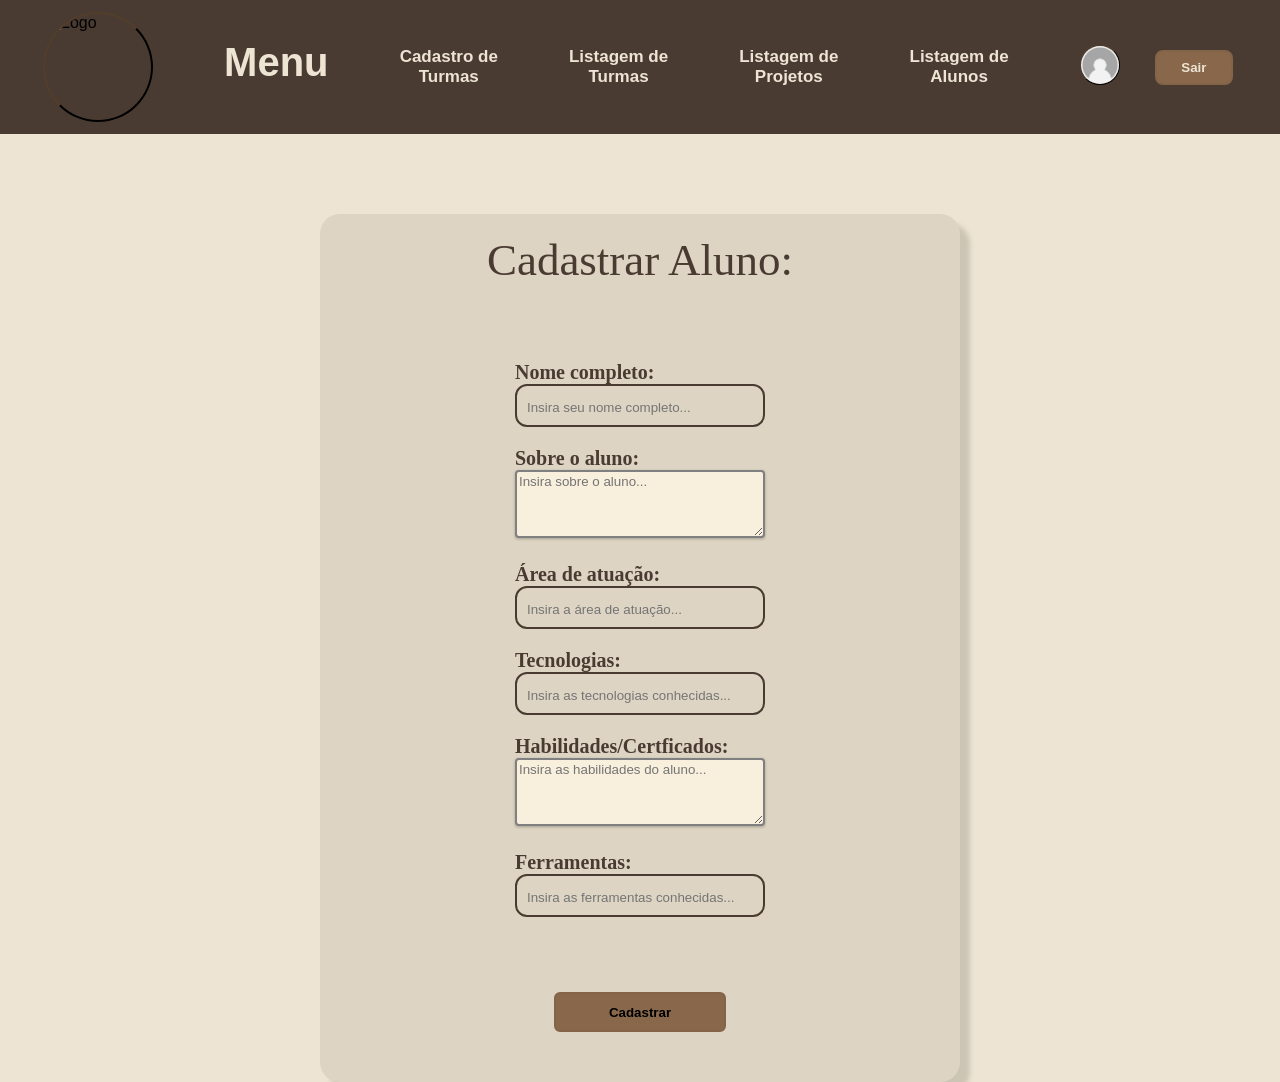
==== alunos.html @ 89a679be "comeco" ====
<!DOCTYPE html>
<html lang="pt-br">
<head>
    <meta charset="UTF-8">
    <meta name="viewport" content="width=device-width, initial-scale=1.0">
    <title>Castro de Alunos</title>
    <link rel="stylesheet" href="alunos.css">
</head>
<body>
    <header>
        <nav>
            <ul>
                <img src="img/icon.png" alt="Logo">
                <p><a href="menu.html">Menu</a></p>

                <li><a href="turmas.html">Cadastro de <span>Turmas</span></a></li>
                <li><a href="listTurma.html">Listagem de <span>Turmas</span></a></li>

                <li><a href="listProjetos.html">Listagem de <span>Projetos</span></a></li>

                <li><a href="listAlunos.html">Listagem de <span>Alunos</span></a></li>
            </ul>

            <div>
                <img src="img/icone.avif" alt="Perfil" class="img-perfil">
            </div>

            <button class="btn-sair"><a href="index.html">Sair</a></button>
        </nav>
    </header>
    <section>



        <form action="">
            <h2>Cadastrar Aluno:</h2>
            <fieldset>
                <div class="nome">
                    <label for="name"><b>Nome completo:</b></label>
                    <div class="input-item">
                        <i class="fa-solid fa-user"></i>
                        <input type="text" id="nome" placeholder="Insira seu nome completo...">
                    </div>
                </div>

                <div class="sobre">
                    <label for="sobre"><b>Sobre o aluno:</b></label>
                    <div>
                        <i class="fa-solid fa-phone"></i>
                        <textarea id="sobre" rows="4" placeholder="Insira sobre o aluno..."></textarea>
                    </div>
                </div>

                <div class="area">
                    <label for="area"><b>Área de atuação:</b></label>
                    <div class="input-item">
                        <i class="fa-regular fa-envelope"></i>
                        <input type="text" id="area" placeholder="Insira a área de atuação...">
                    </div>
                </div>

                <div class="tecnologias">
                    <label for="tecnologias"><b>Tecnologias:</b></label>
                    <div class="input-item">
                        <i class="fa-solid fa-phone"></i>
                        <input id="tecnologias" type="text" placeholder="Insira as tecnologias conhecidas...">
                    </div>
                </div>

                <div class="habilidades">
                    <label for="habilidades"><b>Habilidades/Certficados:</b></label>
                    <div>
                        <i class="fa-solid fa-phone"></i>
                        <textarea id="habilidades" rows="4" placeholder="Insira as habilidades do aluno..."></textarea>
                    </div>
                </div>

                <div class="ferramentas">
                    <label for="ferramentas"><b>Ferramentas:</b></label>
                    <div class="input-item">
                        <i class="fa-solid fa-phone"></i>
                        <input id="ferramentas" type="text" placeholder="Insira as ferramentas conhecidas...">
                    </div>
                </div>
            </fieldset>

            <button class="btn-cadastro"><a href="#"></a><b>Cadastrar</b></button>

        </form>
    </section>
    
</body>
</html>
---- alunos.css ----
*{
    margin: 0;
    box-sizing: border-box;
}

body{
    background-color: #EDE4D4;
}


input{
    background-color: #ddd4c3;
}
label{
    color: #4A3B32;
}

span{
    display: block;
}
nav{
    display: flex;
    justify-content: space-evenly;
    align-items: center;
    padding: 12px;
    margin-left: -40px;
}

img{
   width: 110px;
   height: 110px;
   border:#523d2b outset 2px;
   border-radius: 200px;
}

.img-perfil{
    width: 40px;
    height: 40px;
    border:#523d2b outset 0.1px;
    border-radius: 50%;
    cursor: pointer;
}

a{
    text-decoration: none;
    color: black;
    color: #EDE4D4;
    font-family: "Montserrat", sans-serif;
    font-optical-sizing: auto;
    font-style: normal;
    font-weight: 900;
}
a:hover{
    color: #ccb895;
}

ul{
    list-style: none;
    padding: 0px;
    display: flex;
    justify-content: space-around;
    align-items: center;
    width: 80%;
    font-family: Arial, Helvetica, sans-serif;
}

p{
    font-size: 40px;
    font-family: 'Times New Roman', Times, serif;
    margin-top: -10px;
}

li{
    cursor: pointer;
    font-weight: bold;
    font-size: 17px;
    display: inline-block; 
    text-align: center;
}

.btn-sair{
    background-color: #88674a;
    border: 2px solid #836447;
    color: black;
    padding: 8px 24px;
    border-radius: 8px;
    cursor: pointer;
    font-weight: bold;
}

.btn-sair:hover{
    background-color: #6b5039;
    border: 2px solid #4A3B32;
    color: black;
    padding: 8px 24px;
    border-radius: 8px;
    cursor: pointer;
    font-weight: bold;
}

header{
    background-color: #4A3B32;
}


/* Cadastro aluno */
section{
    width: 100%;
    padding: 80px 0 0 0;
}

h2{
    font-family: "Lora", serif;
    font-optical-sizing: auto;
    font-weight: 500;
    font-style: normal;
    font-size: 45px;
    color: #4A3B32;
    padding: 0 0 25px 0;
    display: flex;
    justify-content: center;
    align-items: center;
}

form{
    padding: 20px 0 50px 0;
    width: 50%;
    display: flex;
    justify-content: center;
    align-items: center;
    flex-direction: column;
    box-shadow: 10px 10px 5px #ccc4b4;
    border-radius: 20px;
    background-color: #ddd4c3;
    margin: auto;
    font-size: 20px;
}

.nome, .sobre, .area, .tecnologias, .habilidades, .ferramentas{
    padding: 0 0 20px 0;
    color: #4A3B32;
    font-family: "Lora", serif;
    font-optical-sizing: auto;
    font-weight: 400;
    font-style: normal;
}

fieldset{
    margin-bottom: 50px;
    display: flex;
    flex-direction: column;
    display: flex;
    border: none;
    padding: 50px 0 5px 0;
    
}

textarea{
    width: 100%;
    border: 2px solid gray;
    border-radius: 4px;
    font-family: sans-serif;
    box-shadow: 0px 1px 3px rgba(0, 0, 0, 0.267);
    background-color: #f8efdd;
}

.btn-cadastro{
    width: 27%;
    height: 40px;
    cursor: pointer;
    border: 2px solid #836447;
    background-color: #88674a;
    border-radius: 6px;
}

.btn-cadastro:hover{
    background-color: #6b5039;
    border-color: #ddd4c3;
}

.input-item{
    width: 250px;
    border: 2px solid #4A3B32;
    padding: 8px;
    border-radius: 12px;
}

input{
    border: none;
    outline: none;
    width: 100%;
}





table{
    width: 95%;
    padding: 50px 0 150px 0;
    margin-right: auto;
    margin-left: auto;
}

h3{
    font-family: "Lora", serif;
    font-optical-sizing: auto;
    font-weight: 500;
    font-style: normal;
    color: #4A3B32;
    font-size: 45px;
    padding: 130px 0 50px 0;
    display: flex;
    justify-content: center;
    align-items: center;
}

thead{
    background-color: #4A3B32;
    height: 30px;
    font-family: 'Lucida Sans', 'Lucida Sans Regular', 'Lucida Grande', 'Lucida Sans Unicode', Geneva, Verdana, sans-serif;
}

td{
    height: 30px;
    font-family: "Google Sans", sans-serif;
    font-optical-sizing: auto;
    font-weight: 500;
    font-style: normal;
    font-variation-settings:
    "GRAD" 0;
    border: #8f8f8f31 0.5px solid;
    border-radius: 5px;
    background-color: #fff6e6;
}

th{
    border-radius: 5px;
    color: #EDE4D4;
}

tbody{
    box-shadow: 0px 4px 12px rgba(0, 0, 0, 0.15);
    border-radius: 5px;
}
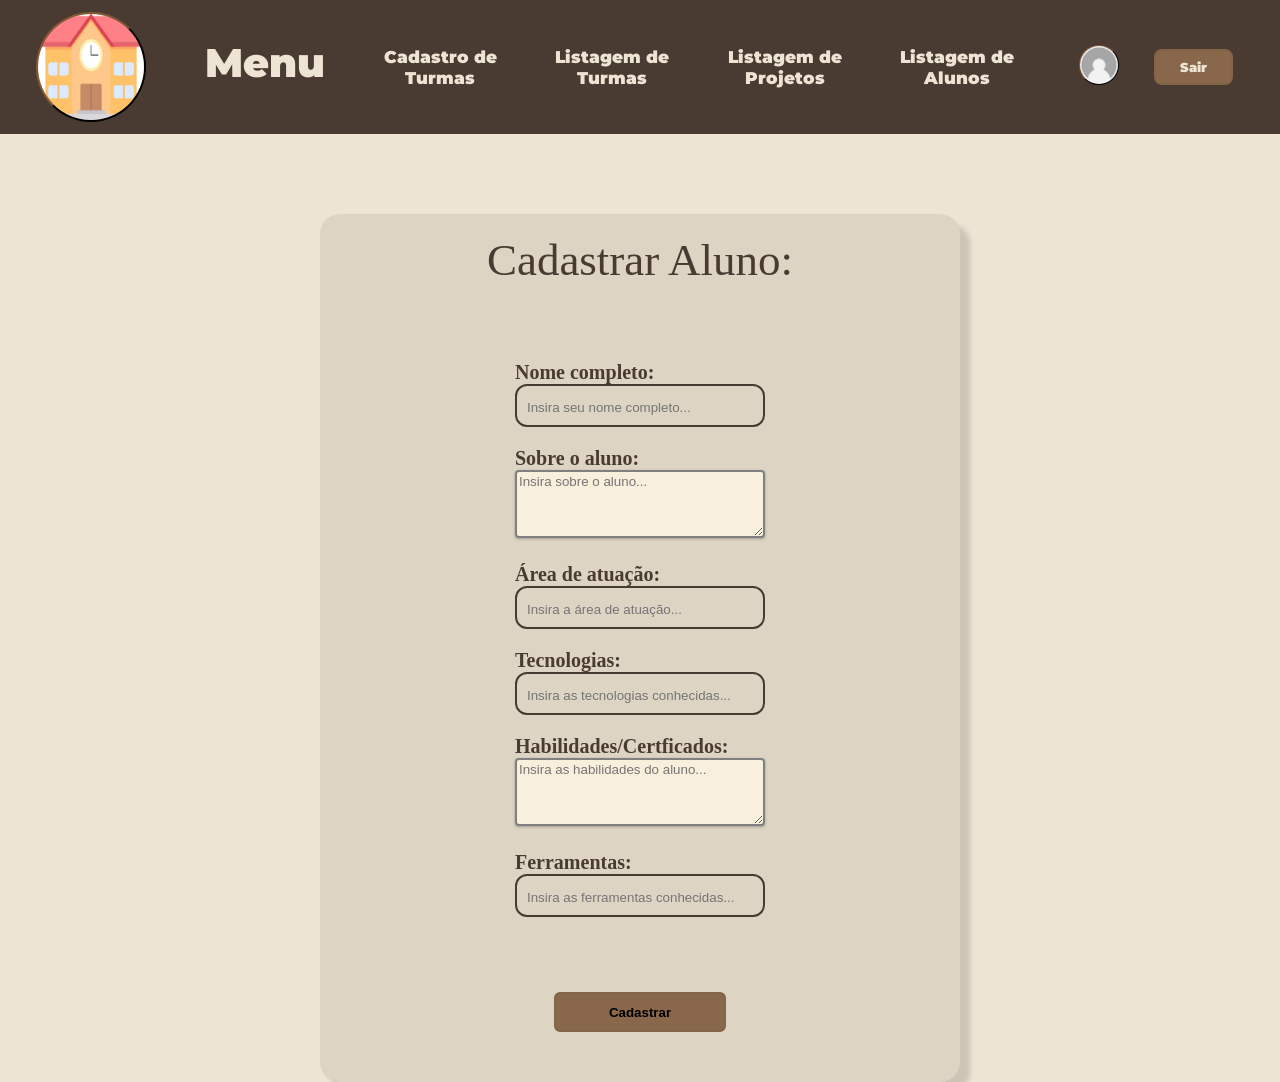
==== commit 88fe414a: "ooo" ====
--- a/alunos.html
+++ b/alunos.html
@@ -3,14 +3,17 @@
 <head>
     <meta charset="UTF-8">
     <meta name="viewport" content="width=device-width, initial-scale=1.0">
-    <title>Castro de Alunos</title>
+    <title>Cadastro de Alunos</title>
     <link rel="stylesheet" href="alunos.css">
+    <link rel="preconnect" href="https://fonts.googleapis.com">
+    <link rel="preconnect" href="https://fonts.gstatic.com" crossorigin>
+    <link href="https://fonts.googleapis.com/css2?family=Montserrat:ital,wght@0,100..900;1,100..900&display=swap" rel="stylesheet">
 </head>
 <body>
     <header>
         <nav>
             <ul>
-                <img src="img/icon.png" alt="Logo">
+                <img src="img/escola.avif" alt="Logo">
                 <p><a href="menu.html">Menu</a></p>
 
                 <li><a href="turmas.html">Cadastro de <span>Turmas</span></a></li>
@@ -25,7 +28,7 @@
                 <img src="img/icone.avif" alt="Perfil" class="img-perfil">
             </div>
 
-            <button class="btn-sair"><a href="index.html">Sair</a></button>
+            <button class="btn-sair"><a href="login.html">Sair</a></button>
         </nav>
     </header>
     <section>
--- a/alunos.css
+++ b/alunos.css
@@ -29,14 +29,14 @@
 img{
    width: 110px;
    height: 110px;
-   border:#523d2b outset 2px;
+   border:#302012 outset 2px;
    border-radius: 200px;
 }
 
 .img-perfil{
     width: 40px;
     height: 40px;
-    border:#523d2b outset 0.1px;
+    border:#302012 outset 0.1px;
     border-radius: 50%;
     cursor: pointer;
 }
